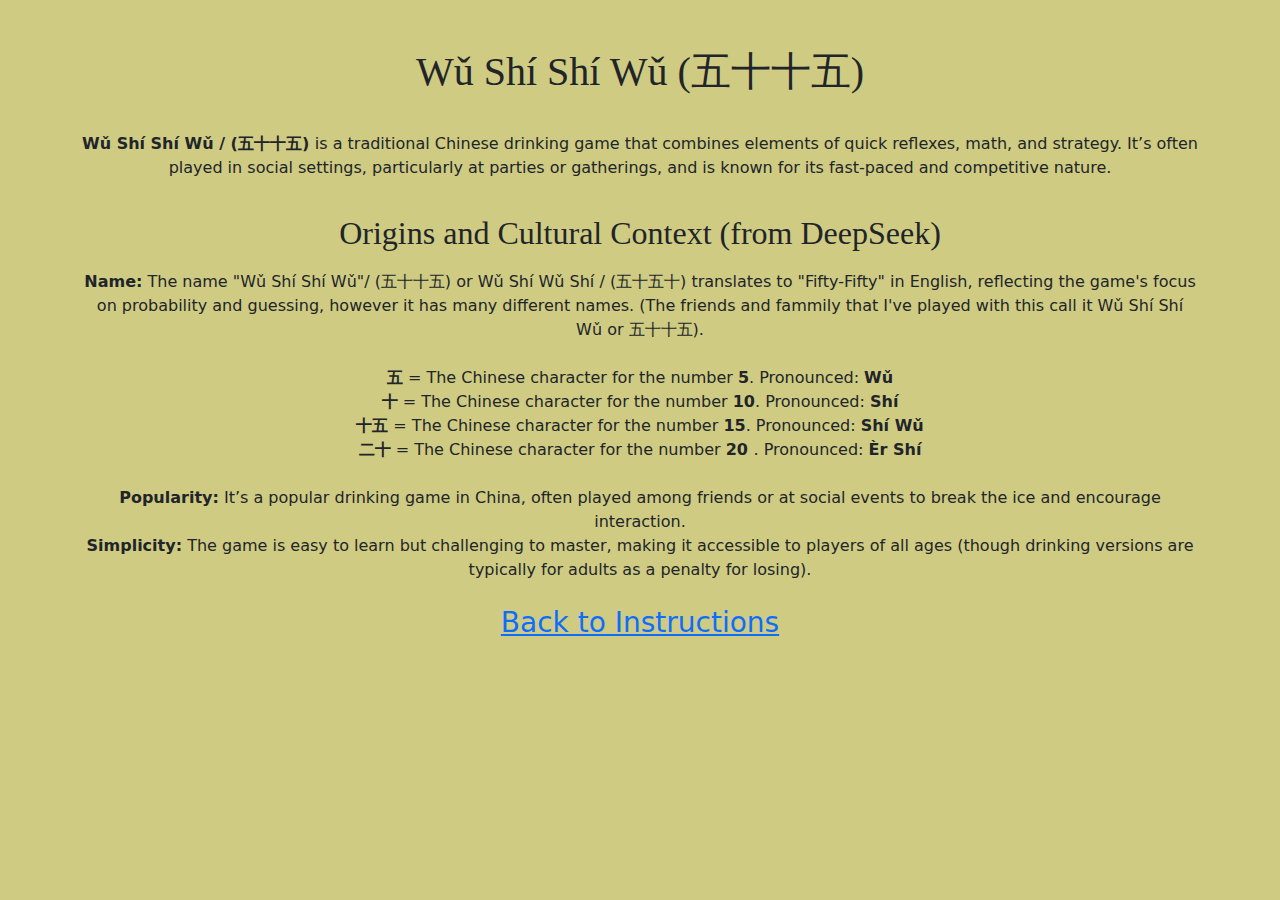
==== background.html @ 4552dd33 "Create background.html" ====
<!DOCTYPE html>
<html lang="en">
<head>
  <meta charset="UTF-8">
  <meta name="viewport" content="width=device-width, initial-scale=1.0">
  <title>5 10 Game - Background</title>
  <link href="https://cdn.jsdelivr.net/npm/bootstrap@5.3.0/dist/css/bootstrap.min.css" rel="stylesheet">
  <link rel="stylesheet" href="styles.css">
</head>

  

<div class="container text-center mt-5">
    <h1 class="mt-4">Wǔ Shí Shí Wǔ (五十十五)</h1>
    <p class="mt-3"> <strong> Wǔ Shí Shí Wǔ / (五十十五) </strong>is a traditional Chinese drinking game that combines elements of quick reflexes, math, and strategy. It’s often played in social settings, particularly at parties or gatherings, and is known for its fast-paced and competitive nature.
            
       
    </p>
    
    <h2 class="mt-4">Origins and Cultural Context (from DeepSeek)</h2>
    <ul class="list-unstyled">
        <li><strong>Name:</strong> The name "Wǔ Shí Shí Wǔ"/ (五十十五) or Wǔ Shí Wǔ Shí / (五十五十) translates to "Fifty-Fifty" in English, reflecting the game's focus on probability and guessing, however it has many different names. (The friends and fammily that I've played with this call it Wǔ Shí Shí Wǔ or 五十十五).</li>
        <br>
        <strong> 五</strong> = The Chinese character for the number <strong>5</strong>. Pronounced: <strong>Wǔ</strong> 
        <br>
        <strong >十</strong> = The Chinese character for the number <strong>10</strong>. Pronounced: <strong> Shí</strong>
        <br>
        <strong>十五</strong> = The Chinese character for the number <strong>15</strong>. Pronounced: <strong>Shí Wǔ</strong>
        <br>
       <strong> 二十</strong> = The Chinese character for the number <strong>20 </strong>. Pronounced: <strong>Èr Shí</strong><br> <br>
        
        <li><strong>Popularity:</strong> It’s a popular drinking game in China, often played among friends or at social events to break the ice and encourage interaction.</li>
        <li><strong>Simplicity:</strong> The game is easy to learn but challenging to master, making it accessible to players of all ages (though drinking versions are typically for adults as a penalty for losing).</li>
    </ul>



    <h3 class="mt-4"> <a href="index.html">Back to Instructions </a></h3>
</div>
---- styles.css ----
body h2 {
    padding: 10px;
    font-family: "Schoolbell", serif;
  font-weight: 400;
  font-style: normal;
}
body h1 { 
    font-family: "Rubik Iso", serif;
  font-weight: 400;
  font-style: normal;
  padding-bottom: 20px;
}
body{
    background-color: rgb(207, 203, 131);
}
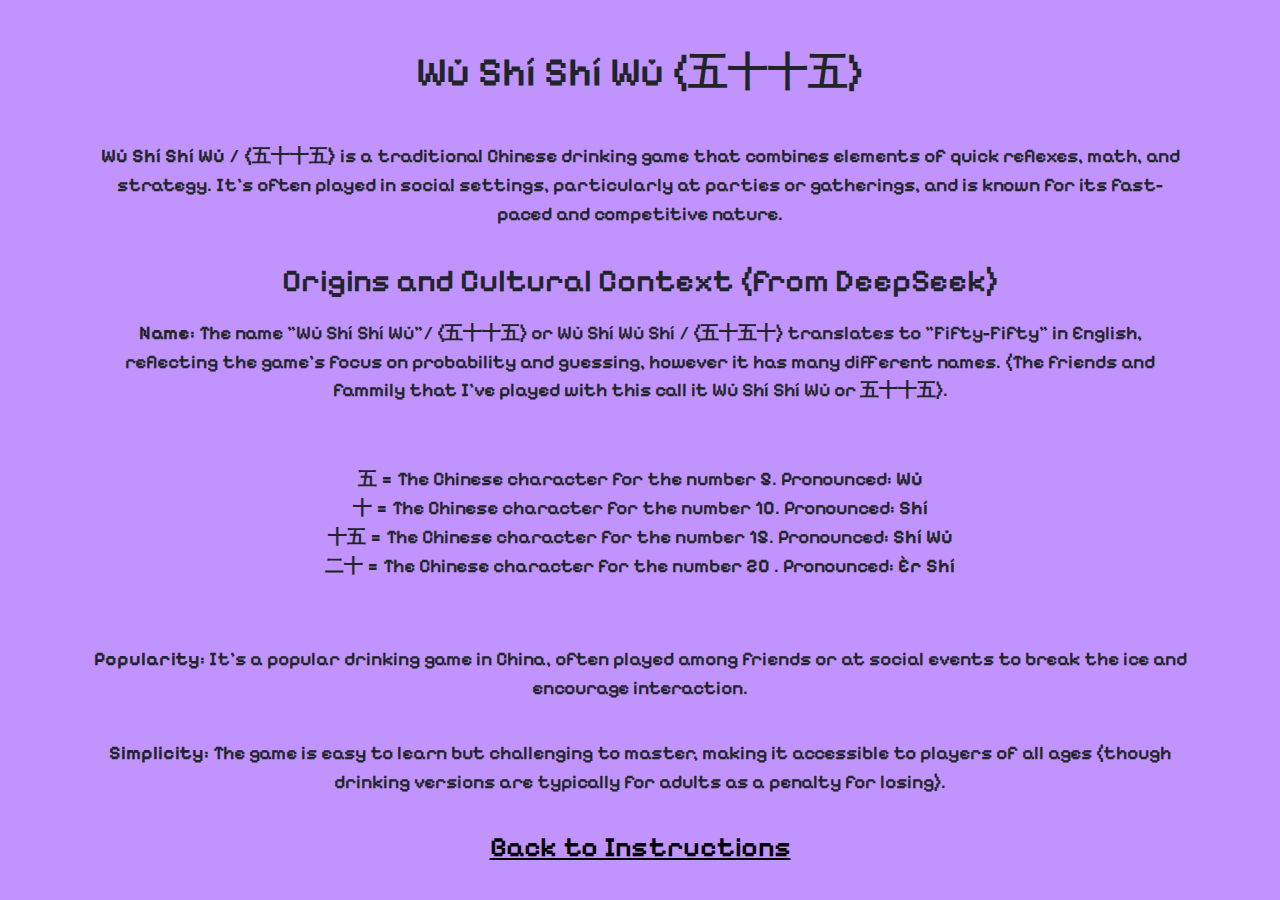
==== commit 21057c8d: "Update background.html" ====
--- a/background.html
+++ b/background.html
@@ -6,6 +6,10 @@
   <meta name="viewport" content="width=device-width, initial-scale=1.0">
   <title>5 10 Game - Background</title>
   <link href="https://cdn.jsdelivr.net/npm/bootstrap@5.3.0/dist/css/bootstrap.min.css" rel="stylesheet">
+  
+  <link rel="preconnect" href="https://fonts.googleapis.com">
+<link rel="preconnect" href="https://fonts.gstatic.com" crossorigin>
+<link href="https://fonts.googleapis.com/css2?family=Pixelify+Sans:wght@400..700&display=swap" rel="stylesheet">
   <link rel="stylesheet" href="styles.css">
 </head>
 
@@ -20,18 +24,19 @@
     
     <h2 class="mt-4">Origins and Cultural Context (from DeepSeek)</h2>
     <ul class="list-unstyled">
-        <li><strong>Name:</strong> The name "Wǔ Shí Shí Wǔ"/ (五十十五) or Wǔ Shí Wǔ Shí / (五十五十) translates to "Fifty-Fifty" in English, reflecting the game's focus on probability and guessing, however it has many different names. (The friends and fammily that I've played with this call it Wǔ Shí Shí Wǔ or 五十十五).</li>
+    <li>   <p class="mb-3"> <strong>Name:</strong> The name "Wǔ Shí Shí Wǔ"/ (五十十五) or Wǔ Shí Wǔ Shí / (五十五十) translates to "Fifty-Fifty" in English, reflecting the game's focus on probability and guessing, however it has many different names. (The friends and fammily that I've played with this call it Wǔ Shí Shí Wǔ or 五十十五).</p></li>
         <br>
+        <p class="mb-3">
         <strong> 五</strong> = The Chinese character for the number <strong>5</strong>. Pronounced: <strong>Wǔ</strong> 
         <br>
         <strong >十</strong> = The Chinese character for the number <strong>10</strong>. Pronounced: <strong> Shí</strong>
         <br>
         <strong>十五</strong> = The Chinese character for the number <strong>15</strong>. Pronounced: <strong>Shí Wǔ</strong>
         <br>
-       <strong> 二十</strong> = The Chinese character for the number <strong>20 </strong>. Pronounced: <strong>Èr Shí</strong><br> <br>
+       <strong> 二十</strong> = The Chinese character for the number <strong>20 </strong>. Pronounced: <strong>Èr Shí</strong><br> <br>  
         
-        <li><strong>Popularity:</strong> It’s a popular drinking game in China, often played among friends or at social events to break the ice and encourage interaction.</li>
-        <li><strong>Simplicity:</strong> The game is easy to learn but challenging to master, making it accessible to players of all ages (though drinking versions are typically for adults as a penalty for losing).</li>
+        <li> <p class="mb-3"> <strong>Popularity:</strong> It’s a popular drinking game in China, often played among friends or at social events to break the ice and encourage interaction.</p></li>
+        <li> <p class="mb-3"> <strong>Simplicity:</strong> The game is easy to learn but challenging to master, making it accessible to players of all ages (though drinking versions are typically for adults as a penalty for losing).</p></li>
     </ul>
 
 
--- a/styles.css
+++ b/styles.css
@@ -1,15 +1,101 @@
 body h2 {
-    padding: 10px;
-    font-family: "Schoolbell", serif;
-  font-weight: 400;
+  font-family: "Pixelify Sans", sans-serif;
+  font-optical-sizing: auto;
+  font-weight: 600;
+ margin-top: 30px;
   font-style: normal;
 }
 body h1 { 
-    font-family: "Rubik Iso", serif;
-  font-weight: 400;
-  font-style: normal;
+  font-family: "Pixelify Sans", sans-serif;
+  font-optical-sizing: auto;
+  font-weight: 600;
   padding-bottom: 20px;
 }
 body{
-    background-color: rgb(207, 203, 131);
+  background-color: rgb(192 147 253);
 }
+a {
+  text-decoration: underline;
+  color: black;
+  font-family: "Pixelify Sans", sans-serif;
+  font-optical-sizing: auto;
+  font-weight: 600;
+}
+.btn-custom{
+  font-family: "Rubik Iso", serif;
+  font-weight: 400;
+  font-size: x-large;
+  padding: 40px 50px;
+  border-radius: 10px;
+  margin: 25px;
+}
+img.rock{
+  width: 400px;
+}
+.btn-endme{
+  font-family: "Rubik Iso", serif;
+  font-weight: 400;
+  font: large;
+  margin-top: 40px;
+  padding: 20px 15px;
+  background-color: rgb(46, 11, 159);
+}
+p{
+  padding: 10px;
+  font-family: "Pixelify Sans", sans-serif;
+  font-optical-sizing: auto;
+  font-weight: 600;
+font-size: larger;
+}
+#winningGif {
+  display: none; /* Hide it initially */
+  position: fixed; /* Fix position */
+  top: 50%;
+  left: 50%;
+  transform: translate(-50%, -50%); /* Center it perfectly */
+  width: 300px; /* Adjust size */
+  z-index: 1000; /* Ensure it appears above everything */
+}
+.instructions-popup {
+  position: relative;
+
+  left: 50%;
+  transform: translate(-50%, 0%);
+  background: white;
+  padding: 20px;
+  border: 2px solid black;
+  box-shadow: 0px 4px 6px rgba(0, 0, 0, 0.2);
+  z-index: 1000;
+  text-align: center;
+  
+}
+.btn-secondary{
+  font-family: "Rubik Iso", serif;
+  font-weight: 400;
+
+  margin-top: 40px;
+  margin-bottom: 40px;
+  padding: 20px 15px;
+  background-color: rgb(164, 5, 164);
+}
+.btn-success{
+  font-family: "Rubik Iso", serif;
+  font-weight: 400;
+
+}
+.btn-danger{
+  font-family: "Rubik Iso", serif;
+  font-weight: 400;
+
+}
+#example{
+  padding: 10px;
+  font-family: "Pixelify Sans", sans-serif;
+  font-optical-sizing: auto;
+  font-weight: 600;
+}
+.mb-2{
+  font-family: "Pixelify Sans", sans-serif;
+  font-optical-sizing: auto;
+  font-weight: 600;
+}
